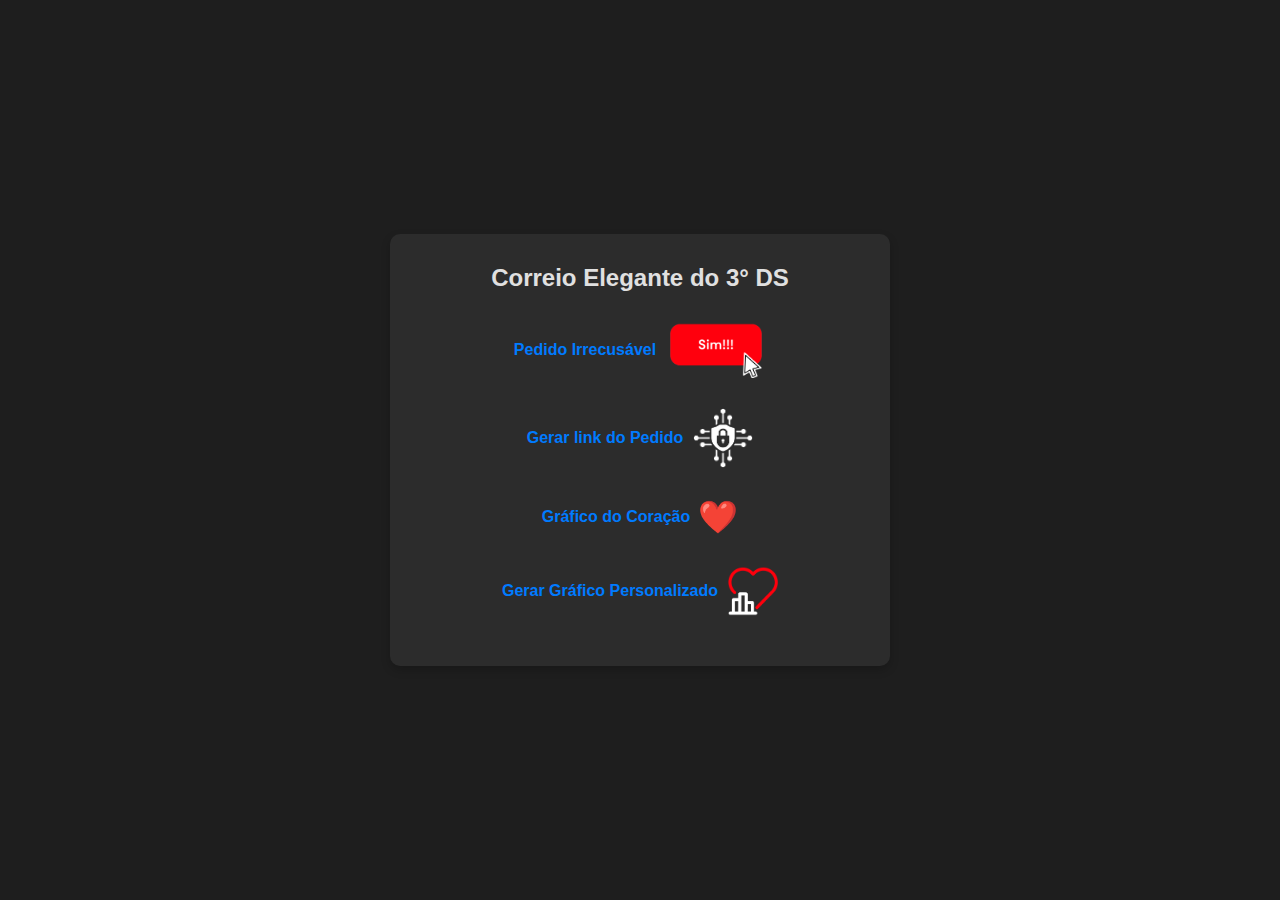
==== index.html @ c168d7a4 ":tada: Commit inicial" ====
<!DOCTYPE html>
<html lang="pt-BR">

<head>
    <meta charset="UTF-8">
    <meta name="viewport" content="width=device-width, initial-scale=1.0">
    <title>Index - Página Inicial</title>
    <style>
        * {
            margin: 0;
            padding: 0;
            box-sizing: border-box;
            font-family: 'Inter', sans-serif;
        }

        body {
            background-color: #1E1E1E;
            color: #E0E0E0;
            display: flex;
            justify-content: center;
            align-items: center;
            height: 100vh;
            text-align: center;
            padding: 20px;
        }

        .container {
            background: #2C2C2C;
            padding: 30px;
            border-radius: 10px;
            box-shadow: 0px 4px 10px rgba(0, 0, 0, 0.2);
            width: 100%;
            max-width: 500px;
        }

        h1 {
            font-size: 24px;
            font-weight: 600;
            margin-bottom: 20px;
        }

        nav ul {
            list-style-type: none;
            padding: 0;
        }

        nav ul li {
            margin: 10px 0;
        }

        nav ul li a {
            display: flex;
            justify-content: center;
            align-items: center;
            text-decoration: none;
            color: #007BFF;
            font-weight: 600;
            padding: 10px;
            border-radius: 6px;
            transition: background 0.3s, color 0.3s;
        }

        nav ul li a:hover {
            background: #007BFF;
            color: white;
        }

        .img {
            width: 100px;
            margin-left: 10px;
        }

        .img.cripto {
            width: 60px;
        }

        .img.grafico {
            width: 50px;
        }

        .heart {
            margin-left: 8px;
            font-size: 2rem;
            display: inline-block;
            animation: pulse 2s infinite;
        }

        @keyframes pulse {
            0% {
                transform: scale(1);
            }

            50% {
                transform: scale(1.2);
            }

            100% {
                transform: scale(1);
            }
        }
    </style>
</head>

<body>
    <div class="container">
        <h1>Correio Elegante do 3° DS</h1>
        <nav>
            <ul>
                <li><a href="pedido.html">Pedido Irrecusável <img src="img/pedido.png" alt="" class="img"></a></li>
                <li><a href="gerar_pedido.html">Gerar link do Pedido <img src="img/cripto.png" alt=""
                            class="img cripto"></a></li>
                <li><a href="grafico.html">Gráfico do Coração <span class="heart">❤️</span></a></li>
                <li><a href="gerar_grafico.html">Gerar Gráfico Personalizado<img src="img/grafico.png" alt=""
                            class="img grafico"></a></li>
            </ul>
        </nav>
    </div>
</body>

</html>
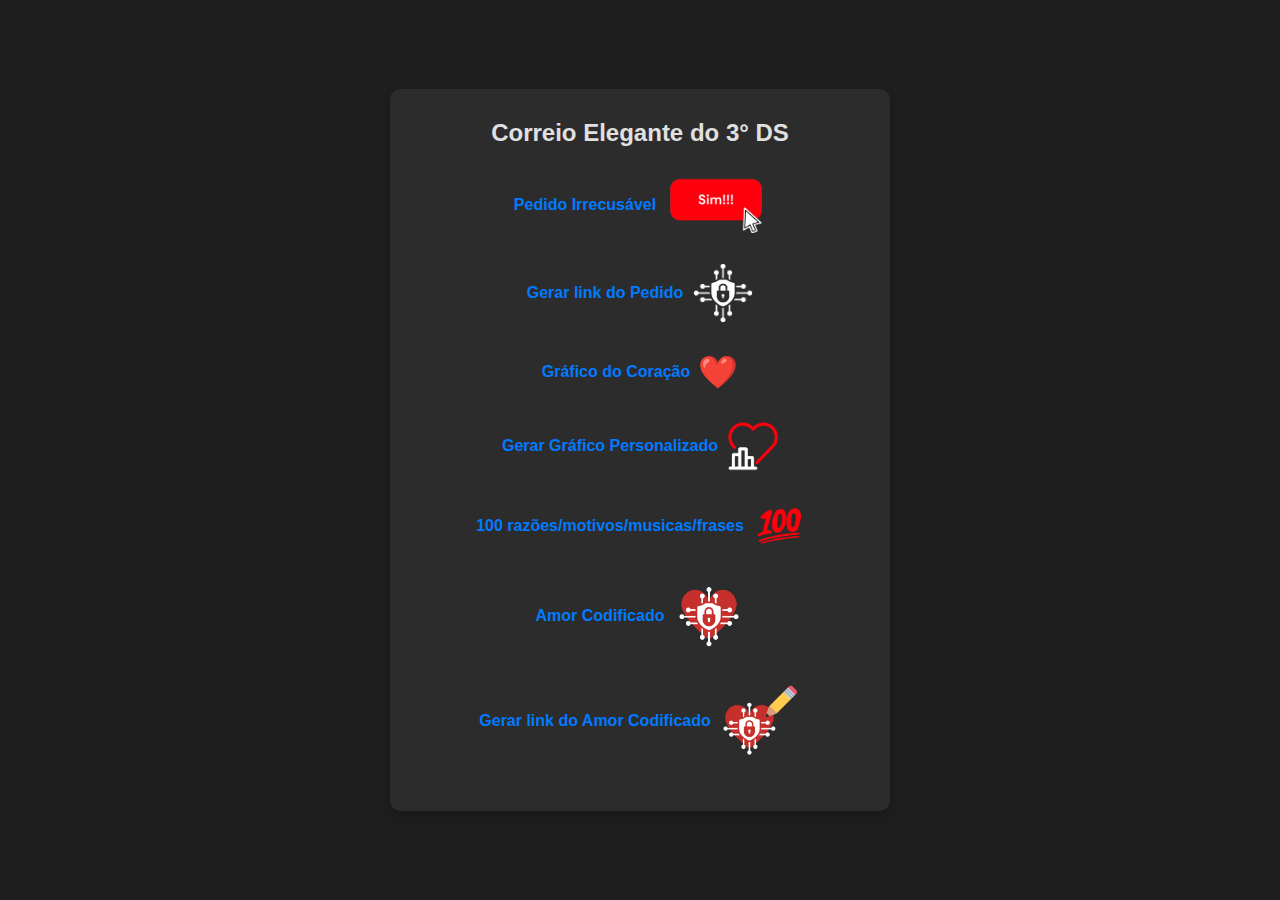
==== commit 0e657537: ":sparkles: feat: 100 motivos | amor codificado | gerar amor codificado" ====
--- a/index.html
+++ b/index.html
@@ -112,6 +112,12 @@
                 <li><a href="grafico.html">Gráfico do Coração <span class="heart">❤️</span></a></li>
                 <li><a href="gerar_grafico.html">Gerar Gráfico Personalizado<img src="img/grafico.png" alt=""
                             class="img grafico"></a></li>
+                <li><a href="motivos.html">100 razões/motivos/musicas/frases<img src="img/100.png" alt=""
+                            class="img grafico"></a></li>
+                <li><a href="amor_codificado.html?mensagem=U2FsdGVkX1%2FJOnVqvTmN%2BlmeDEpN431VTptaMObkLdM%3D&chave=U2FsdGVkX1%2FVpG5xJCP9lbcRYWWQHWUpAhCoo3k05%2BA%3D&dica1=escreva%20%27teste%27">Amor Codificado<img src="img/amor.png" alt=""
+                            class="img" style="width: 70px;"></a></li>
+                <li><a href="gerar_amor_codificado.html">Gerar link do Amor Codificado<img src="img/gerar_amor.png" alt=""
+                            class="img" style="width: 80px;"></a></li>
             </ul>
         </nav>
     </div>
